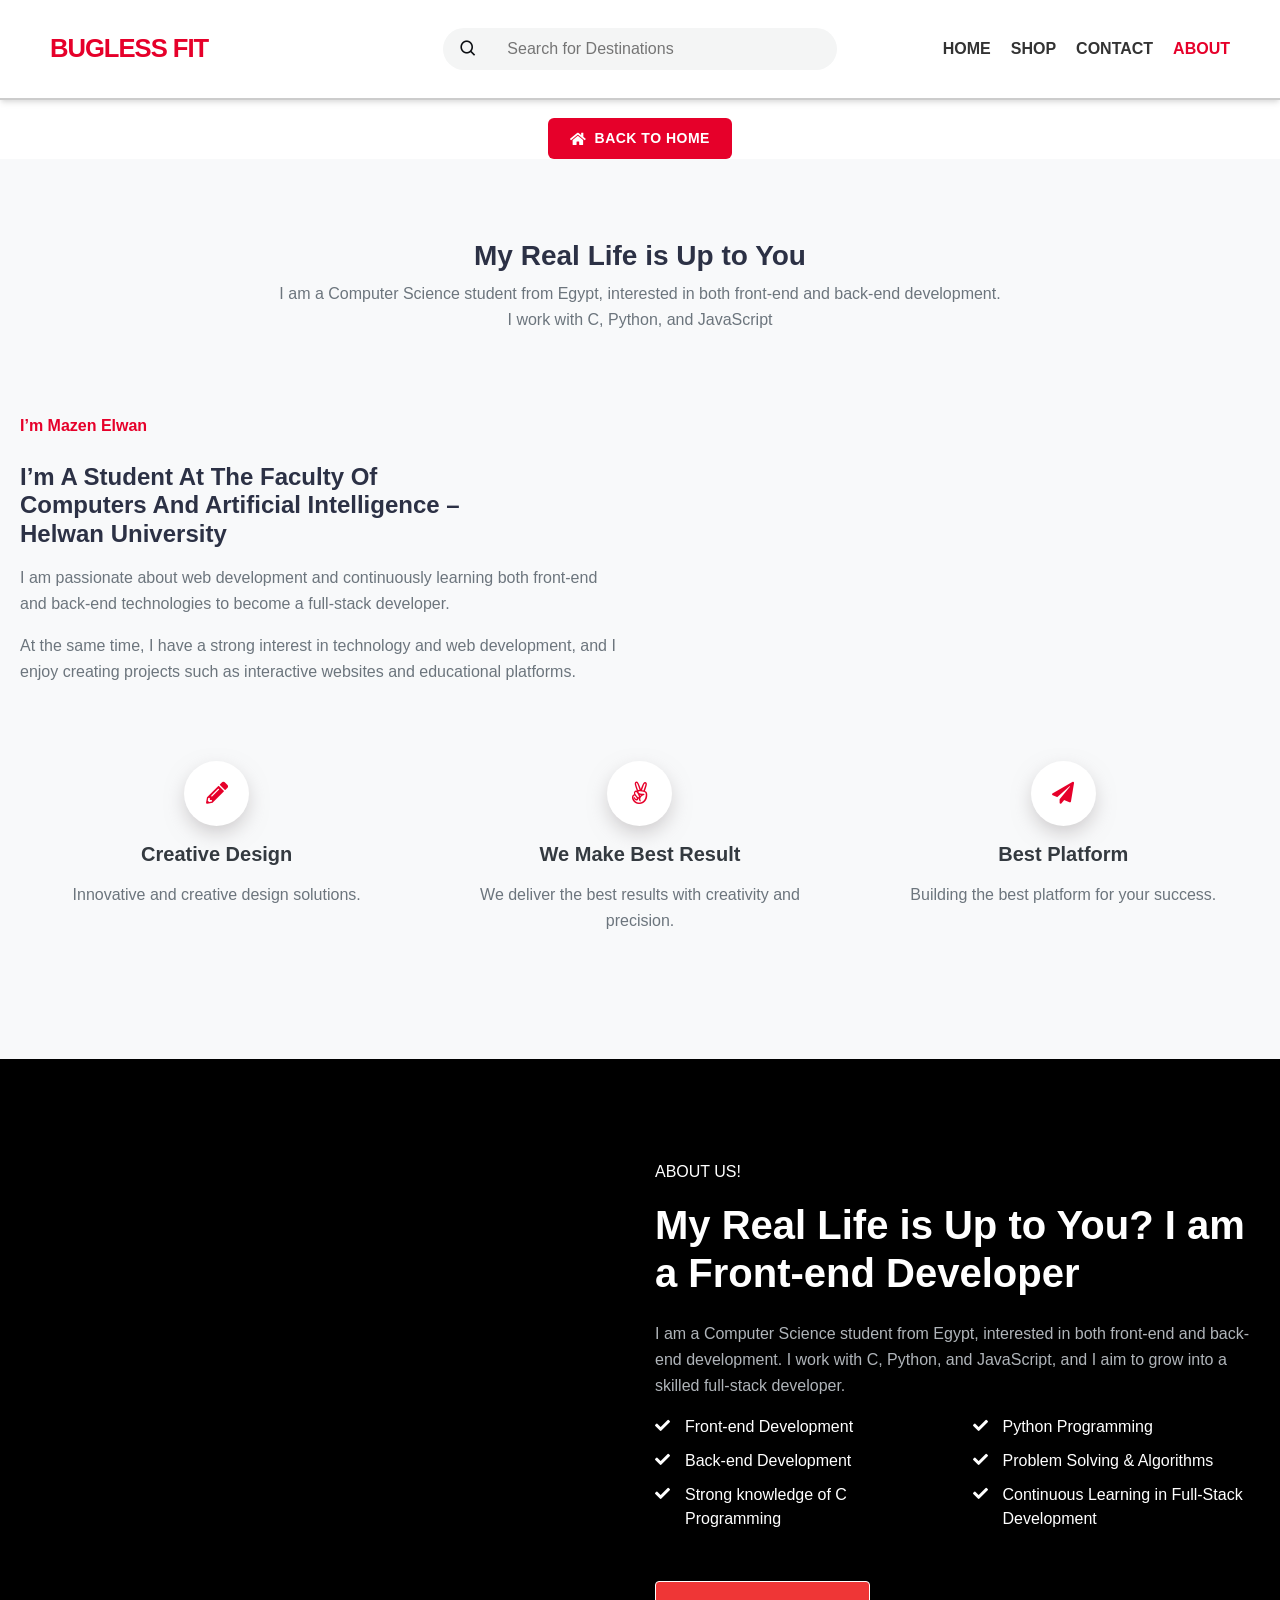
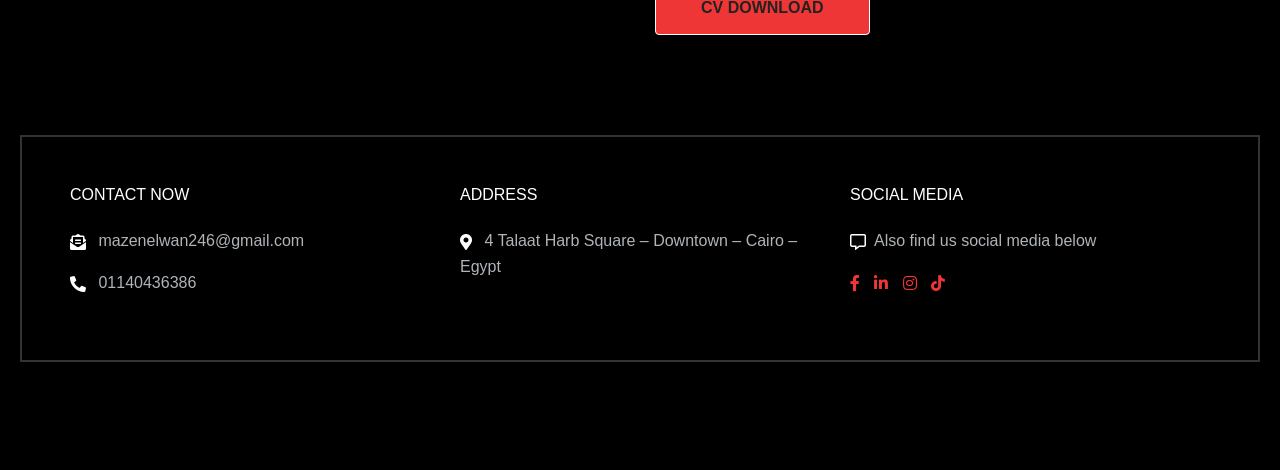
==== about.html @ cf5efed4 "Add files via upload" ====
<!DOCTYPE html>
<html lang="en">
<head>
  <meta charset="utf-8">
  <meta name="viewport" content="width=device-width, initial-scale=1">
  <link rel="stylesheet" href="https://cdn.jsdelivr.net/npm/bootstrap@4.6.2/dist/css/bootstrap.min.css">
  <script src="https://cdn.jsdelivr.net/npm/jquery@3.7.1/dist/jquery.slim.min.js"></script>
  <script src="https://cdn.jsdelivr.net/npm/popper.js@1.16.1/dist/umd/popper.min.js"></script>
  <script src="https://cdn.jsdelivr.net/npm/bootstrap@4.6.2/dist/js/bootstrap.bundle.min.js"></script>
<link href='https://unpkg.com/boxicons@2.1.4/css/boxicons.min.css' rel='stylesheet'>
   <link href="https://fonts.googleapis.com/css2?family=Lato&display=swap" rel="stylesheet">
<link href="https://use.fontawesome.com/releases/v5.6.1/css/all.css" rel="stylesheet">
 <link rel="stylesheet" href="https://cdnjs.cloudflare.com/ajax/libs/font-awesome/5.15.4/css/all.min.css" integrity="sha512-...xxxx..." crossorigin="anonymous" />
  <title>final project iti</title>

  <link rel="stylesheet" href="about.css">
</head>
<body>






<header class="header" id="header">
<nav class="navbar container">
<a href="#" class="brand">Bugless Fit</a>
<div class="search">
<form class="search-form">
<i class="bx bx-search search-icon"></i>
 <input type="text" name="search" class="search-input" placeholder="Search for Destinations" autofocus>
</form>
</div>

<div class="menu" id="menu">
<ul class="menu-inner">
<li class="menu-item"><a href="home.html" class="menu-link">HOME</a></li>
<li class="menu-item"><a href="shop2.html" class="menu-link">SHOP</a></li>
<li class="menu-item"><a href="contact.html" class="menu-link">CONTACT</a></li>
<li class="menu-item"><a href="about.html" class="menu-link active">ABOUT</a></li>

         </ul>
      </div>

      <div class="burger" id="burger">
         <span class="burger-line"></span>
         <span class="burger-line"></span>
         <span class="burger-line"></span>
      </div>
   </nav>
</header>

<div class="home-btn-wrap">
   <a href="home.html" class="home-btn"><i class="fas fa-home"></i> Back to Home</a>
</div>




</body>










<section class="section_all bg-light" id="about">
            <div class="container">
                <div class="row">
                    <div class="col-lg-12">
                        <div class="section_title_all text-center">
                            <h3 class="font-weight-bold">My Real Life <span class="text-custom">is Up to You</span></h3>
                            <p class="section_subtitle mx-auto text-muted">I am a Computer Science student from Egypt, interested in both front-end and back-end development.<br/> I work with C, Python, and JavaScript </p>
                            <div class="">
                                <i class=""></i>
                            </div>
                        </div>
                    </div>
                </div>

                <div class="row vertical_content_manage mt-5">
                    <div class="col-lg-6">
                        <div class="about_header_main mt-3">
                            <div class="about_icon_box">
                                <p class="text_custom font-weight-bold">I’m Mazen Elwan</p>
                            </div>
                            <h4 class="about_heading text-capitalize font-weight-bold mt-4">I’m a student at the Faculty of Computers and Artificial Intelligence – Helwan University</h4>
                            <p class="text-muted mt-3">I am passionate about web development and continuously learning both front-end and back-end technologies to become a full-stack developer.

                            <p class="text-muted mt-3">At the same time, I have a strong interest in technology and web development, and I enjoy creating projects such as interactive websites and educational platforms.</p>
                        </div>
                    </div>
                    <div class="col-lg-6">
                        <div class="img_about mt-3">
                            <img src="images/WhatsApp Image 2025-09-28 at 07.29.37_52263063.jpg" alt="" class="img-fluid mx-auto d-block">
                        </div>
                    </div>
                </div>

                <div class="row mt-3">
                    <div class="col-lg-4">
                        <div class="about_content_box_all mt-3">
                            <div class="about_detail text-center">
                                <div class="about_icon">
                                    <i class="fas fa-pencil-alt"></i>
                                </div>
                                <h5 class="text-dark text-capitalize mt-3 font-weight-bold">Creative Design</h5>
                                <p class="edu_desc mt-3 mb-0 text-muted">Innovative and creative design solutions. </p>
                            </div>
                        </div>
                    </div>

                    <div class="col-lg-4">
                        <div class="about_content_box_all mt-3">
                            <div class="about_detail text-center">
                                <div class="about_icon">
                                    <i class="fab fa-angellist"></i>
                                </div>
                                <h5 class="text-dark text-capitalize mt-3 font-weight-bold">We make Best Result</h5>
                                <p class="edu_desc mb-0 mt-3 text-muted">We deliver the best results with creativity and precision. </p>
                            </div>
                        </div>
                    </div>

                    <div class="col-lg-4">
                        <div class="about_content_box_all mt-3">
                            <div class="about_detail text-center">
                                <div class="about_icon">
                                    <i class="fas fa-paper-plane"></i>
                                </div>
                                <h5 class="text-dark text-capitalize mt-3 font-weight-bold">best platform </h5>
                                <p class="edu_desc mb-0 mt-3 text-muted">Building the best platform for your success. </p>
                            </div>
                        </div>
                    </div>
                </div>
            </div>
        </section>











 <section id="about-section" class="p-100 pb-2 bg-one-dark">
    <div class="container">
      <div class="row d-flex align-items-end">
        <div class="col-md-6 text-center">
       
        </div>
        <div class="col-md-6">
          <p class="color-base">ABOUT US!</p>
          <h2 class="text-white mb-4">My Real Life is Up to You? I am a <span class="color-base">Front-end Developer</span>
          </h2>
          <p>I am a Computer Science student from Egypt, interested in both front-end and back-end development. I work with C, Python, and JavaScript, and I aim to grow into a skilled full-stack developer.
          </p>
          <div class="row">
            <div class="col-md-6 about-bullet">
              <ul class="bullet-check">
                <li>Front-end Development</li>
                <li>Back-end Development</li>
                <li>Strong knowledge of C Programming</li>
              </ul>
            </div>
            <div class="col-md-6 about-bullet">
              <ul class="bullet-check">
                <li>Python Programming</li>
                <li>Problem Solving & Algorithms</li>
                <li>Continuous Learning in Full-Stack Development</li>
              </ul>
            </div>
          </div>


          <div class="wrap-button mt-50">
        <a href="https://drive.google.com/file/d/1iimulldfe2w5Utqos4gdT5h1-ybzE8fO/view?usp=drive_link" target="_blank" 
           class="btn btn-medium btn-inline btn-fill mr-4">Cv Download</a>

          </div>
        </div>
      </div>


      <div class="about-info-wrap p-100">
        <div class="about-info p-5">
          <div class="row">
            <div class="col-md-4">
              <h6 class="text-white text-uppercase mb-4">Contact Now</h6>
              <p>
  <i class="fas fa-envelope-open-text mr-2 color-base"></i>
  <a href="mailto:mazenelwan246@gmail.com" 
     style="color: inherit; text-decoration: none;">
     mazenelwan246@gmail.com
  </a>
</p>

              <p>
  <i class="fas fa-phone-alt mr-2 color-base"></i>
  <a href="tel:+201140436386" style="color: inherit; text-decoration: none;">
    01140436386
  </a>
</p>

            </div>
            <div class="col-md-4">
              <h6 class="text-white text-uppercase mb-4">Address</h6>

           <p>
  <i class="fas fa-map-marker-alt mr-2 color-base"></i>
  <a href="https://www.google.com/maps/place/4+Talaat+Harb+Square,+Cairo" 
     target="_blank" 
     style="color: inherit; text-decoration: none;">
     4 Talaat Harb Square – Downtown – Cairo – Egypt
  </a>
</p>
            </div>
            <div class="col-md-4">
              <h6 class="text-white text-uppercase mb-4">Social Media</h6>
              <p><i class="far fa-comment-alt mr-2 color-base"></i>Also find us social media below</p>


<div class="inline-social">
  <ul>
    <li><a href="https://www.facebook.com/share/16zsXM9CkC/?mibextid=wwXIfr" target="_blank"><i class="fab fa-facebook-f"></i></a></li>
    <li><a href="https://www.linkedin.com/in/mazen-elwan-67719b358" target="_blank"><i class="fab fa-linkedin-in"></i></a></li>
    <li><a href="https://www.instagram.com/mazenelwan_official?igsh=MWowaDhsazdrZHgxdw%3D%3D&utm_source=qr" target="_blank"><i class="fab fa-instagram"></i></a></li>
    <li><a href="https://www.tiktok.com/@mazen_elwan_official?_t=ZS-905JLe3GUPI&_r=1" target="_blank"><i class="fab fa-tiktok"></i></a></li>
  </ul>
</div>


              </div>
            </div>
          </div>
        </div>
      </div>
    </div>
  </section>


  <!-- Optional JavaScript -->
  <!-- jQuery first, then Popper.js, then Bootstrap JS -->
  <script src="https://code.jquery.com/jquery-3.3.1.slim.min.js" integrity="sha384-q8i/X+965DzO0rT7abK41JStQIAqVgRVzpbzo5smXKp4YfRvH+8abtTE1Pi6jizo" crossorigin="anonymous"></script>
  <script src="https://cdnjs.cloudflare.com/ajax/libs/popper.js/1.14.7/umd/popper.min.js" integrity="sha384-UO2eT0CpHqdSJQ6hJty5KVphtPhzWj9WO1clHTMGa3JDZwrnQq4sF86dIHNDz0W1" crossorigin="anonymous"></script>
  <script src="https://stackpath.bootstrapcdn.com/bootstrap/4.3.1/js/bootstrap.min.js" integrity="sha384-JjSmVgyd0p3pXB1rRibZUAYoIIy6OrQ6VrjIEaFf/nJGzIxFDsf4x0xIM+B07jRM" crossorigin="anonymous"></script>











<script src="home.js" defer></script>

</body>
</html>
---- about.css ----
/* Reset & base */
* {
  margin: 0;
  padding: 0;
  box-sizing: border-box;
}

body {
  font-family: 'Georgia', serif;
  line-height: 1.6;
  background: #f9f6f1;
  color: #333;
}


:root {
   --color-white-100: hsl(206, 5%, 100%);
   --color-white-200: hsl(206, 5%, 96%);
   --color-white-300: hsl(206, 5%, 80%);
   --color-white-400: hsl(206, 5%, 65%);
   --color-white-500: hsl(206, 5%, 50%);
   --color-black-100: hsl(213, 20%, 9%);
   --color-black-200: hsl(213, 23%, 8%);
   --color-black-300: hsl(214, 21%, 6%);
   --color-black-400: hsl(210, 21%, 6%);
   --color-black-500: hsl(216, 22%, 4%);
   --color-red-100: hsl(349, 100%, 90%);
   --color-red-200: hsl(349, 100%, 80%);
   --color-red-300: hsl(349, 100%, 70%);
   --color-red-400: hsl(349, 100%, 60%);
   --color-red-500: hsl(349, 100%, 45%);
   --shadow-small: 0 1px 3px 0 rgba(0, 0, 0, 0.1),
      0 1px 2px 0 rgba(0, 0, 0, 0.06);
   --shadow-medium: 0 4px 6px -1px rgba(0, 0, 0, 0.1),
      0 2px 4px -1px rgba(0, 0, 0, 0.06);
   --shadow-large: 0 10px 15px -3px rgba(0, 0, 0, 0.1),
      0 4px 6px -2px rgba(0, 0, 0, 0.05);
}

*,
*::before,
*::after {
   padding: 0;
   margin: 0;
   box-sizing: border-box;
   list-style: none;
   list-style-type: none;
   text-decoration: none;
   -webkit-font-smoothing: antialiased;
   -moz-osx-font-smoothing: grayscale;
   text-rendering: optimizeLegibility;
}


  #lg-bag{
    display: none
  }


html {
   font-size: 100%;
   box-sizing: inherit;
   scroll-behavior: smooth;
   height: -webkit-fill-available;
}

body {
   font-family: "Segoe UI", Tahoma, Geneva, Verdana, sans-serif;
   font-size: 1rem;
   font-weight: 400;
   line-height: 1.5;
   color: var(--color-black-500);
   background-color: var(--color-white-100);
}

main {
   overflow: hidden;
}


a,
button {
   cursor: pointer;
   user-select: none;
   border: none;
   outline: none;
   background: none;
   box-shadow: none;
}

img,
video {
   display: block;
   max-width: 100%;
   height: auto;
   object-fit: cover;
}

.section {
   margin: 0 auto;
   padding: 5rem 0 2rem;
}

.container {
   max-width: 80rem;
   height: auto;
   margin: 0 auto;
   padding: 0 1.25rem;
}

.centered {
   text-align: center;
   vertical-align: middle;
   margin-bottom: 1rem;
}

.btn {
   display: inline-block;
   font-family: inherit;
   font-size: 1rem;
   font-weight: 500;
   line-height: 1.5;
   text-align: center;
   vertical-align: middle;
   white-space: nowrap;
   user-select: none;
   outline: none;
   border: none;
   border-radius: 0.25rem;
   text-transform: unset;
   transition: all 0.3s ease-in-out;
}

.btn-darken {
   padding: 0.75rem 2rem;
   color: var(--color-white-100);
   background-color: var(--color-black-200);
   box-shadow: var(--shadow-medium);
}

.btn-neutral {
   padding: 0.75rem 2rem;
   color: var(--color-black-500);
   background-color: var(--color-white-100);
   box-shadow: var(--shadow-medium);
}

.header {
   position: fixed;
   top: 0;
   left: 0;
   z-index: 100;
   width: 100%;
   height: auto;
   margin: 0 auto;
   background: var(--color-white-100);
   box-shadow: var(--shadow-medium);
}

.navbar {
   display: grid;
   grid-template-columns: repeat(2, minmax(0, 1fr));
   align-items: center;
   align-content: center;
   height: auto;
   padding-top: 0.5rem;
}

@media only screen and (min-width: 62rem) {
   .navbar {
      grid-template-columns: repeat(3, minmax(0, 1fr));
      width: 100%;
      height: 4.25rem;
      padding-top: 0;
      margin: 0 auto;
   }
}

.brand {
   justify-self: start;
   font-family: inherit;
   font-size: 1.6rem;
   font-weight: 700;
   line-height: 1.25;
   letter-spacing: -1px;
   text-transform: uppercase;
   color: var(--color-red-500);
}

.search {
   grid-column: span 2;
   order: 3;
   width: 100%;
   height: auto;
   margin: 0 auto;
   padding-block: 1rem;
}

.search-form {
   display: flex;
   align-items: center;
   justify-content: space-between;
   max-width: 100%;
   width: 100%;
   height: auto;
   padding-inline: 1.5rem;
   border-radius: 3rem;
   background: var(--color-white-200);
}

.search-input {
   display: block;
   font-family: inherit;
   font-size: 1rem;
   font-weight: normal;
   line-height: inherit;
   width: 100%;
   height: 100%;
   padding-block: 0.75rem;
   border: none;
   outline: none;
   color: var(--color-black-500);
   background: transparent;
}

.search-submit {
   display: block;
   font-size: 1.25rem;
   line-height: 1.5;
   margin-top: 0.25rem;
   color: var(--color-white-500);
   background: transparent;
}

@media only screen and (min-width: 62rem) {
   .search {
      justify-self: center;
      grid-column: initial;
      order: initial;
      width: 100%;
      height: auto;
   }
   .search-form {
      max-width: 30rem;
   }
}

.menu {
   position: fixed;
   top: -100%;
   left: 0;
   width: 100%;
   height: auto;
   overflow: hidden;
   padding-block: 3rem 2rem;
   background: var(--color-white-100);
   box-shadow: var(--shadow-medium);
   transition: all 0.45s ease-in-out;
}



.menu-link.active {
  color: var(--color-red-500);
  font-weight: 600;
}



.menu.is-active {
   top: 0;
   width: 100%;
   height: inherit;
}

.menu-inner {
   display: flex;
   flex-direction: column;
   align-items: center;
   justify-content: center;
   row-gap: 1.25rem;
}

.menu-link {
   font-family: inherit;
   font-size: 1rem;
   font-weight: 500;
   line-height: inherit;
   text-transform: uppercase;
   color: var(--color-black-500);
   transition: all 0.35s ease-in-out;
}

.menu-link:hover {
   outline: none;
   color: var(--color-red-400);
}

@media only screen and (min-width: 36rem) {
   .menu {
      position: relative;
      justify-self: end;
      top: 0;
      left: inherit;
      width: auto;
      height: auto;
      padding-block: 0;
      background: none;
      box-shadow: none;
      transition: none;
   }
   .menu-inner {
      display: flex;
      flex-direction: row;
      column-gap: 1.25rem;
      margin: 0 auto;
   }
   .menu-link {
      text-transform: capitalize;
   }
}

.burger {
   position: relative;
   justify-self: end;
   cursor: pointer;
   user-select: none;
   z-index: 10;
   width: 1.6rem;
   height: 1.15rem;
   border: none;
   outline: none;
   background: none;
   visibility: visible;
   transform: rotate(0deg);
   transition: 0.35s ease;
}

@media only screen and (min-width: 36rem) {
   .burger {
      display: none;
      visibility: hidden;
   }
}

.burger-line {
   position: absolute;
   display: block;
   right: 0;
   width: 100%;
   height: 2.1px;
   border: none;
   outline: none;
   opacity: 1;
   border-radius: 1rem;
   transform: rotate(0deg);
   background-color: var(--color-black-100);
   transition: 0.25s ease-in-out;
}

.burger-line:nth-child(1) {
   top: 0px;
}

.burger-line:nth-child(2) {
   top: 0.5rem;
   width: 70%;
}

.burger-line:nth-child(3) {
   top: 1rem;
}

.burger.is-active .burger-line:nth-child(1) {
   top: 0.5rem;
   transform: rotate(135deg);
}

.burger.is-active .burger-line:nth-child(2) {
   opacity: 0;
   visibility: hidden;
}

.burger.is-active .burger-line:nth-child(3) {
   top: 0.5rem;
   transform: rotate(-135deg);
}

.search-form {
   position: relative;
}

.search-icon {
   position: absolute;
   left: 1rem;
   font-size: 1.2rem;
   color: var(--color-black-400);
   pointer-events: none; /* عشان الضغط ميأثرش */
}

.search-input {
   padding-left: 2.5rem; /* مسافة عشان الأيقونة */
}









/* Footer */
.col_white_amrc { color: #fff; }
footer {
  width: 100%;
  background-color: #263238;
  min-height: 250px;
  padding: 10px 0 25px 0;
}
.pt2 { padding-top: 40px; margin-bottom: 20px; }
footer p {
  font-size: 13px;
  color: #ccc;
  margin-bottom: 8px;
}
.mb10 { padding-bottom: 15px; }
.footer_ul_amrc {
  margin: 0;
  list-style-type: none;
  font-size: 14px;
  padding: 0 0 10px 0;
}
.footer_ul_amrc li { padding: 0 0 5px 0; }
.footer_ul_amrc li a { color: #ccc; }
.footer_ul_amrc li a:hover { color: #fff; text-decoration: none; }
.fleft { float: left; }
.padding-right { padding-right: 10px; }

.footer_ul2_amrc { margin: 0; list-style-type: none; padding: 0; }
.footer_ul2_amrc li p { display: table; }
.footer_ul2_amrc li a:hover { text-decoration: none; }
.footer_ul2_amrc li i { margin-top: 5px; }

.bottom_border { border-bottom: 1px solid #323f45; padding-bottom: 20px; }
.foote_bottom_ul_amrc {
  list-style-type: none;
  padding: 0;
  display: table;
  margin: 10px auto;
}
.foote_bottom_ul_amrc li { display: inline; }
.foote_bottom_ul_amrc li a { color: #999; margin: 0 12px; }

.social_footer_ul {
  display: table;
  margin: 15px auto 0;
  list-style-type: none;
}
.social_footer_ul li {
  padding-left: 20px;
  padding-top: 10px;
  float: left;
}
.social_footer_ul li a {
  color: #ccc;
  border: 1px solid #ccc;
  padding: 8px;
  border-radius: 50%;
}
.social_footer_ul li i {
  width: 20px;
  height: 20px;
  text-align: center;
}





#banner{
  display: flex;
  flex-direction: column;
  justify-content: center;
  align-items: center;
  text-align: center;
  background-image: url(https://i.postimg.cc/SsC7D5WD/b2.jpg);
  width: 100%;
  height: 40vh;
  background-position: center;
  background-size: cover;
  
}
#banner h4{
  color: #000000;
  font-size: 16px;
}

#banner h2{
  color: #000000;
  font-size: 30px;
  padding: 10px 0;
}

#banner h2 span{
  color: #ef3636;
  
}

button.normal{
  color: #000;
  padding: 15px 30px;
  font-weight: 400;
  font-size: 14px;
  border-radius: 4px;
  background-color: #fff;
  border: none;
  outline: none;
  transition: 0.2s;
  cursor: pointer
    
}

#banner button:hover{
  background-color: #ef3636;
  color: #fff;
}







#sm-banner .banner-box{
  display: flex;
  flex-direction: column;
  justify-content: center;
  align-items: flex-start;
  text-align: center;
  background-image: url(https://i.postimg.cc/vZ6YLxDG/b17.jpg);
  min-width: 580px;
  height: 40vh;
  background-position: center;
  background-size: cover;
  padding: 30px
  
}

#sm-banner .banner-box2{
  background-image: url(https://i.postimg.cc/gJ7FHxHv/b10.jpg)

}

#sm-banner{
  display: flex;
  justify-content: space-between;
  flex-wrap: wrap;
  margin: 40px;
}

#sm-banner h4{
  color: #fff;
  font-size: 20px;
  font-weight: 300;
  margin: 0px;
}

#sm-banner h2{
  color: #fff;
  font-size: 32px;
  font-weight: 800;
  margin: 0px;
}

#sm-banner span{
  color: #0e0e0e;
  font-size: 16px;
  font-weight: 500;
  padding-bottom: 16px;
  margin: 0px;
}

button.white{
  color: #000;
  padding: 15px 30px;
  font-weight: 400;
  font-size: 14px;
  border-radius: 4px;
  background-color: transparent;
  border: 1px solid #fff;
  outline: none;
  transition: 0.2s;
  cursor: pointer
  
}

#sm-banner .banner-box:hover button{
  background-color: #ef3636;
  color: #fff;
  border: 1px solid #ef3636;
  margin: 40px;
    
}








/* Articles */
.articles {
  padding: 50px 30px;
}

.articles h2 {
  font-size: 2rem;
  margin-bottom: 30px;
  text-align: center;
}

.article-list {
  display: flex;
  flex-direction: column;
  gap: 25px;
}

.article-list article {
  display: flex;
  gap: 20px;
  background: #fff;
  border-radius: 8px;
  overflow: hidden;
  border: 1px solid #ccc;
}

.article-list article img {
  width: 200px;
  height: 150px;
  object-fit: cover;
}

.article-list article div {
  padding: 15px;
}



body {
  font-family: "Rubik", sans-serif;
  color: #ffffff;
  line-height: 1.5;
}
h2 {
  font-size: 40px;
  font-weight: 700;
}
h6 {
  font-size: 16px;
}
p {
  font-size: 16px;
  line-height: 26px;
  color: #afb4b9;
  font-weight: normal;
}
a {
  color: #ef3636;
  -webkit-transition: all 0.3s;
  transition: all 0.3s;
}
a:hover,
a:focus,
a:visited {
  text-decoration: none;
  outline: none;
  outline-offset: 0;
}
a:hover {
  color: #ef3636;
}
i {
  vertical-align: middle;
}
ul {
  padding: 0 !important;
}
li {
  list-style: none;
}
.color-base {
  color: #ffffff;
}
.bg-one-dark {
  background: #000 !important;
}
.p-100 {
  padding-top: 100px;
  padding-bottom: 100px;
}
.mt-50 {
  margin-top: 50px;
}
.btn {
  text-transform: uppercase;
}
.btn:focus {
  box-shadow: none;
}
.btn:hover {
  color: #fff;
}
.btn-medium {
  font-family: "Rubik", sans-serif;
  background: transparent;
  color: #ebebeb;
  font-weight: 600;
  font-size: 16px;
  padding: 14px 45px;
  border-radius: 4px;
  border: 1px solid #fdfdfd;
  -webkit-transition: all 0.3s ease-in-out;
  transition: all 0.3s ease-in-out;
}
.btn-medium:hover {
  background: #f8f8f8;
  color: #222;
  -webkit-box-shadow: 0 20px 35px rgba(0, 0, 0, 0.1);
  box-shadow: 0 20px 35px rgba(0, 0, 0, 0.1);
  transform: translateY(-3px);
  -ms-transform: translateY(-3px);
  -webkit-transform: translateY(-3px);
}
.btn-fill {
  background: #ef3636 !important;
  color: #222 !important;
}
.btn-fill:hover {
  background: #fdfdfd;
  border-color: #ffffff;
}
.about-info {
  border: 2px solid rgba(255, 255, 255, 0.2);
}
#about-section img {
  position: relative;
  z-index: 1;
}
.inline-social ul li {
  display: inline-block;
  margin-right: 10px;
}
.bullet-check li {
  position: relative;
  padding-left: 30px;
  padding-bottom: 10px;
  color: #fff;
}
.bullet-check li:last-child {
  padding-bottom: 0;
}
.bullet-check li:before {
  position: absolute;
  content: "\f00c";
  font-family: "Font Awesome 5 Free";
  font-weight: 900;
  font-size: 15px;
  left: 0;
}


/*! responsive */
@media (max-width: 480px) {
  .about-info-wrap {
    padding: 10px !important;
    margin-top: 30px;
  }
  .about-info {
    padding: 30px !important;
  }
}
@media (max-width: 767px) {
  h2 {
    font-size: 32px;
  }
  .wrap-button img {
    margin-top: 20px;
  }
  .about-info-wrap {
    padding: 10px !important;
    margin-top: 30px;
  }
  .about-info {
    padding: 30px !important;
  }
}
@media (min-width: 768px) and (max-width: 991px) {
  h2 {
    font-size: 30px;
  }
  .wrap-button img {
    margin-top: 20px;
  }
  .about-bullet {
    max-width: 100%;
    flex: 100%;
  }
  .about-info-wrap {
    padding: 10px !important;
    margin-top: 30px;
  }
  .about-info {
    padding: 30px !important;
  }
}
@media (min-width: 992px) and (max-width: 1199px) {
  .about-bullet {
    max-width: 100%;
    flex: 100%;
  }
}






h1, h2, h3, h4, h5, h6 {
    color: #2c3145;
}
a, a:hover, a:focus, a:active {
    text-decoration: none;
    outline: none;
}
ul {
    margin: 0;
    padding: 0;
    list-style: none;
}

.section_all {
    position: relative;
    padding-top: 80px;
    padding-bottom: 80px;
    min-height: 100vh;
}
.section-title {
    font-weight: 700;
    text-transform: capitalize;
    letter-spacing: 1px;
}

.section-subtitle {
    letter-spacing: 0.4px;
    line-height: 28px;
    max-width: 550px;
}

.section-title-border {
    background-color: #000;
    height: 1 3px;
    width: 44px;
}

.section-title-border-white {
    background-color: #fff;
    height: 2px;
    width: 100px;
}
.text_custom {
    color: hsl(349, 100%, 45%);
}

.about_icon i {
    font-size: 22px;
    height: 65px;
    width: 65px;
    line-height: 65px;
    display: inline-block;
    background: #fff;
    border-radius: 35px;
    color: hsl(349, 100%, 45%);
    box-shadow: 0 8px 20px -2px rgba(158, 152, 153, 0.5);
}

.about_header_main .about_heading {
    max-width: 450px;
    font-size: 24px;
}

.about_icon span {
    position: relative;
    top: -10px;
}

.about_content_box_all {
    padding: 28px;
}

/* Header */
.header {
  background: #fff;
  padding: 15px 30px;
  display: flex;
  justify-content: space-between;
  align-items: center;
  border-bottom: 2px solid #ccc;
  position: sticky;
  top: 0;
  z-index: 10;
}




.logo {
  font-family: 'Times New Roman', serif;
  font-size: 2rem;
  font-weight: bold;
  color: #000;
}

.header nav ul {
  list-style: none;
  display: flex;
  gap: 20px;
}

.header nav ul li a {
  text-decoration: none;
  color: #333;
  font-weight: 600;
  transition: color 0.3s;
}

.header nav ul li a:hover {
  color: #ff4b2b;
}


.img_about img {
  max-width: 70%;   /* صغرت لـ 70% من مساحة العمود */
  height: auto;     /* علشان تفضل محافظة على الأبعاد */
  border-radius: 10px; /* اختيارى - يدي شكل ناعم */
}




/* ============================================
   MOBILE / TABLET RESPONSIVE FIXES (appended)
   Only adjustments for smaller screens.
   Desktop layout above is untouched.
   ============================================ */

/* Prevent any accidental horizontal scrollbar on small screens */
html, body {
  max-width: 100%;
  overflow-x: hidden;
}

@media (max-width: 575px) {
  .header {
    padding: 12px 15px;
  }
  .container {
    padding: 0 1rem;
  }
}

@media (max-width: 430px) {
  .header {
    padding: 10px 12px;
  }
}

/* Grid/flex children default to min-width:auto (their content's intrinsic
   size), which can fight the minmax(0, 1fr) track on .navbar and force
   overflow at very narrow widths. Neutralize that explicitly. */
.brand,
.search {
  min-width: 0;
}
.search-input {
  min-width: 0;
}

@media (max-width: 430px) {
  /* Let the brand shrink fluidly instead of wrapping to two lines
     on the smallest phones (320-375px). */
  .brand {
    font-size: clamp(1.1rem, 5.5vw, 1.6rem);
  }
}

/* ============================================
   HOME BUTTON (About page)
   New small utility button, styled consistently
   with the site's existing red accent color used
   throughout (e.g. the shop "Add to cart" pills).
   ============================================ */
.home-btn-wrap {
  text-align: center;
  padding: 18px 1.25rem 0;
  background: var(--color-white-100);
}
.home-btn {
  display: inline-flex;
  align-items: center;
  gap: 8px;
  padding: 10px 22px;
  background: hsl(349, 100%, 45%);
  color: #fff;
  font-size: 14px;
  font-weight: 600;
  text-transform: uppercase;
  letter-spacing: 0.5px;
  border-radius: 6px;
  text-decoration: none;
  transition: 0.3s;
}
.home-btn:hover {
  background: #333;
  color: #fff;
  text-decoration: none;
}

/* ============================================
   MOBILE CARD LAYOUT: "2 up, 1 underneath"
   Applies to the two 3-card rows on this page
   (kept as normal Bootstrap columns on desktop).
   ============================================ */
@media (max-width: 991px) {
  /* Creative Design / Best Result / Best Platform row */
  #about .row.mt-3 {
    display: grid;
    grid-template-columns: repeat(2, 1fr);
    gap: 20px;
  }
  #about .row.mt-3 > [class*="col-"] {
    width: 100%;
    max-width: 100%;
  }
  #about .row.mt-3 > [class*="col-"]:nth-child(3) {
    grid-column: 1 / -1;
  }
}

@media (max-width: 767px) {
  /* Contact Now / Address / Social Media row */
  .about-info-wrap .row {
    display: grid;
    grid-template-columns: repeat(2, 1fr);
    gap: 20px;
  }
  .about-info-wrap .row > [class*="col-"] {
    width: 100%;
    max-width: 100%;
  }
  .about-info-wrap .row > [class*="col-"]:nth-child(3) {
    grid-column: 1 / -1;
  }
}

@media (max-width: 360px) {
  /* At the very smallest phones, keep the 2-up layout but tighten
     the gap and font sizes slightly so email/address text has
     room to wrap without feeling cramped. Layout itself is unchanged. */
  #about .row.mt-3,
  .about-info-wrap .row {
    gap: 12px;
  }
  .about-info-wrap .row p,
  .about-info-wrap .row a {
    font-size: 14px;
  }
}
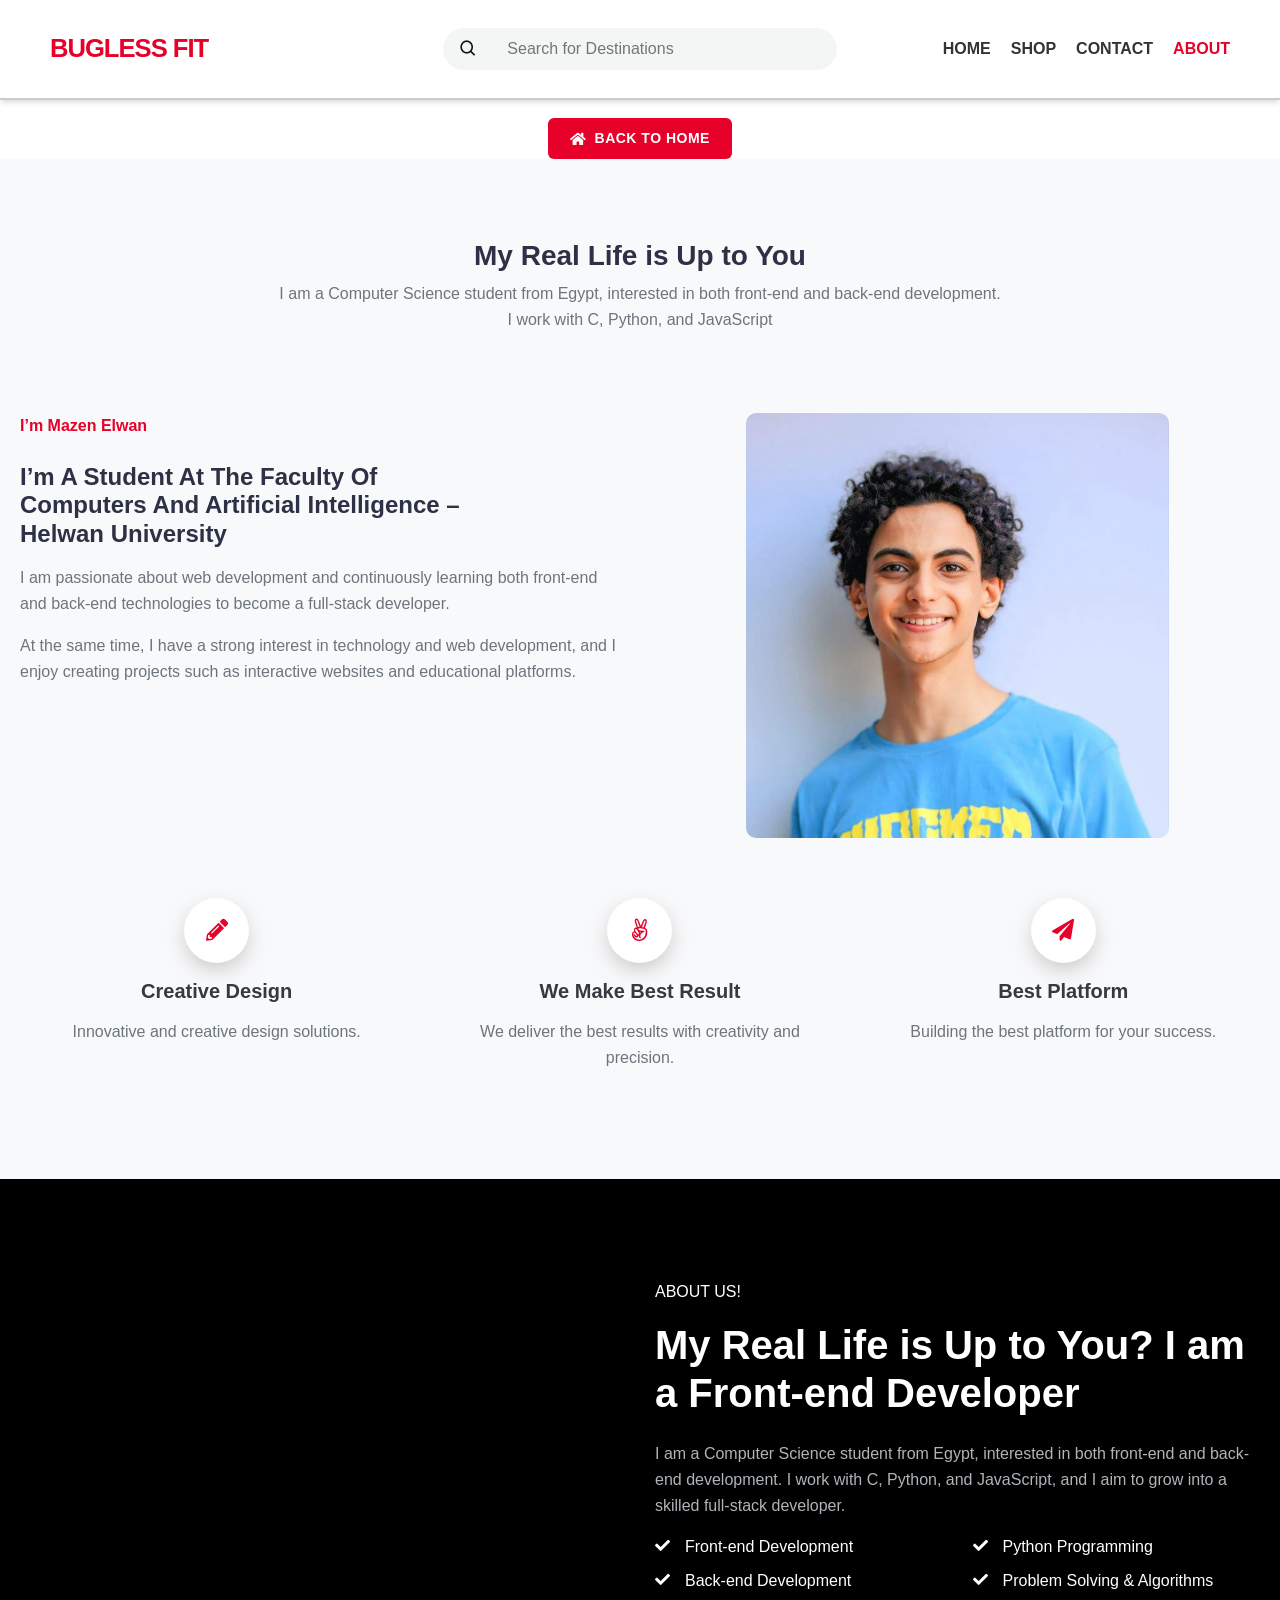
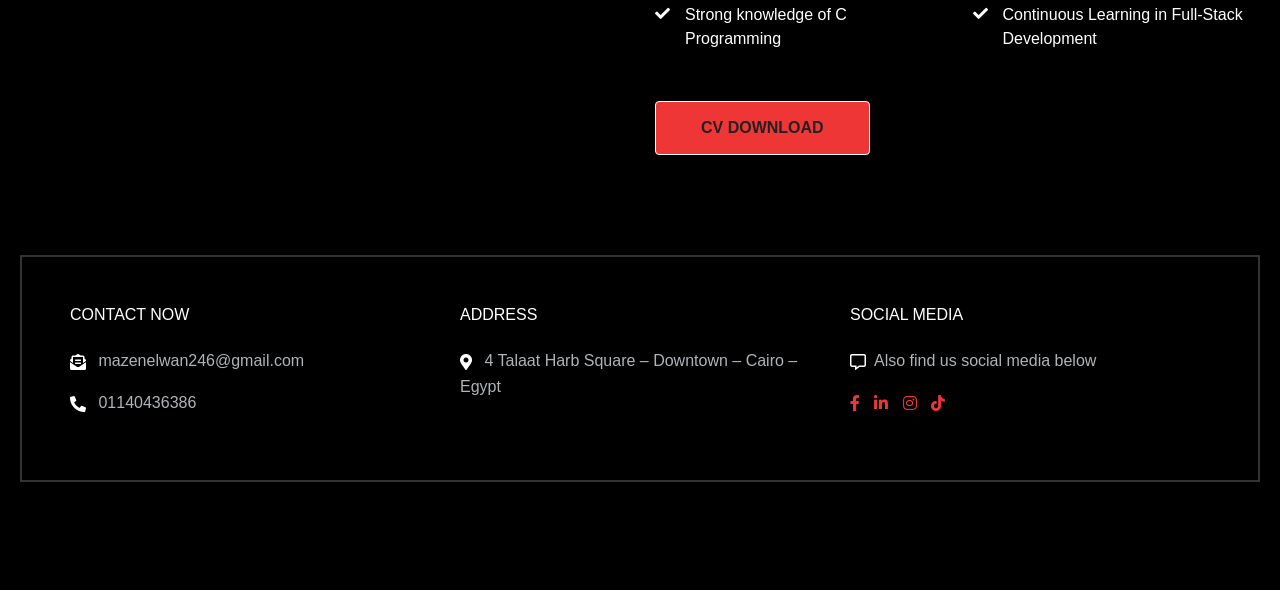
==== commit 4d727247: "Update about.html" ====
--- a/about.html
+++ b/about.html
@@ -51,7 +51,7 @@
 </header>
 
 <div class="home-btn-wrap">
-   <a href="home.html" class="home-btn"><i class="fas fa-home"></i> Back to Home</a>
+   <a href="index.html" class="home-btn"><i class="fas fa-home"></i> Back to Home</a>
 </div>
 
 
@@ -96,7 +96,7 @@
                     </div>
                     <div class="col-lg-6">
                         <div class="img_about mt-3">
-                            <img src="images/WhatsApp Image 2025-09-28 at 07.29.37_52263063.jpg" alt="" class="img-fluid mx-auto d-block">
+                            <img src="WhatsApp Image 2025-09-28 at 07.29.37_52263063.jpg" alt="" class="img-fluid mx-auto d-block">
                         </div>
                     </div>
                 </div>
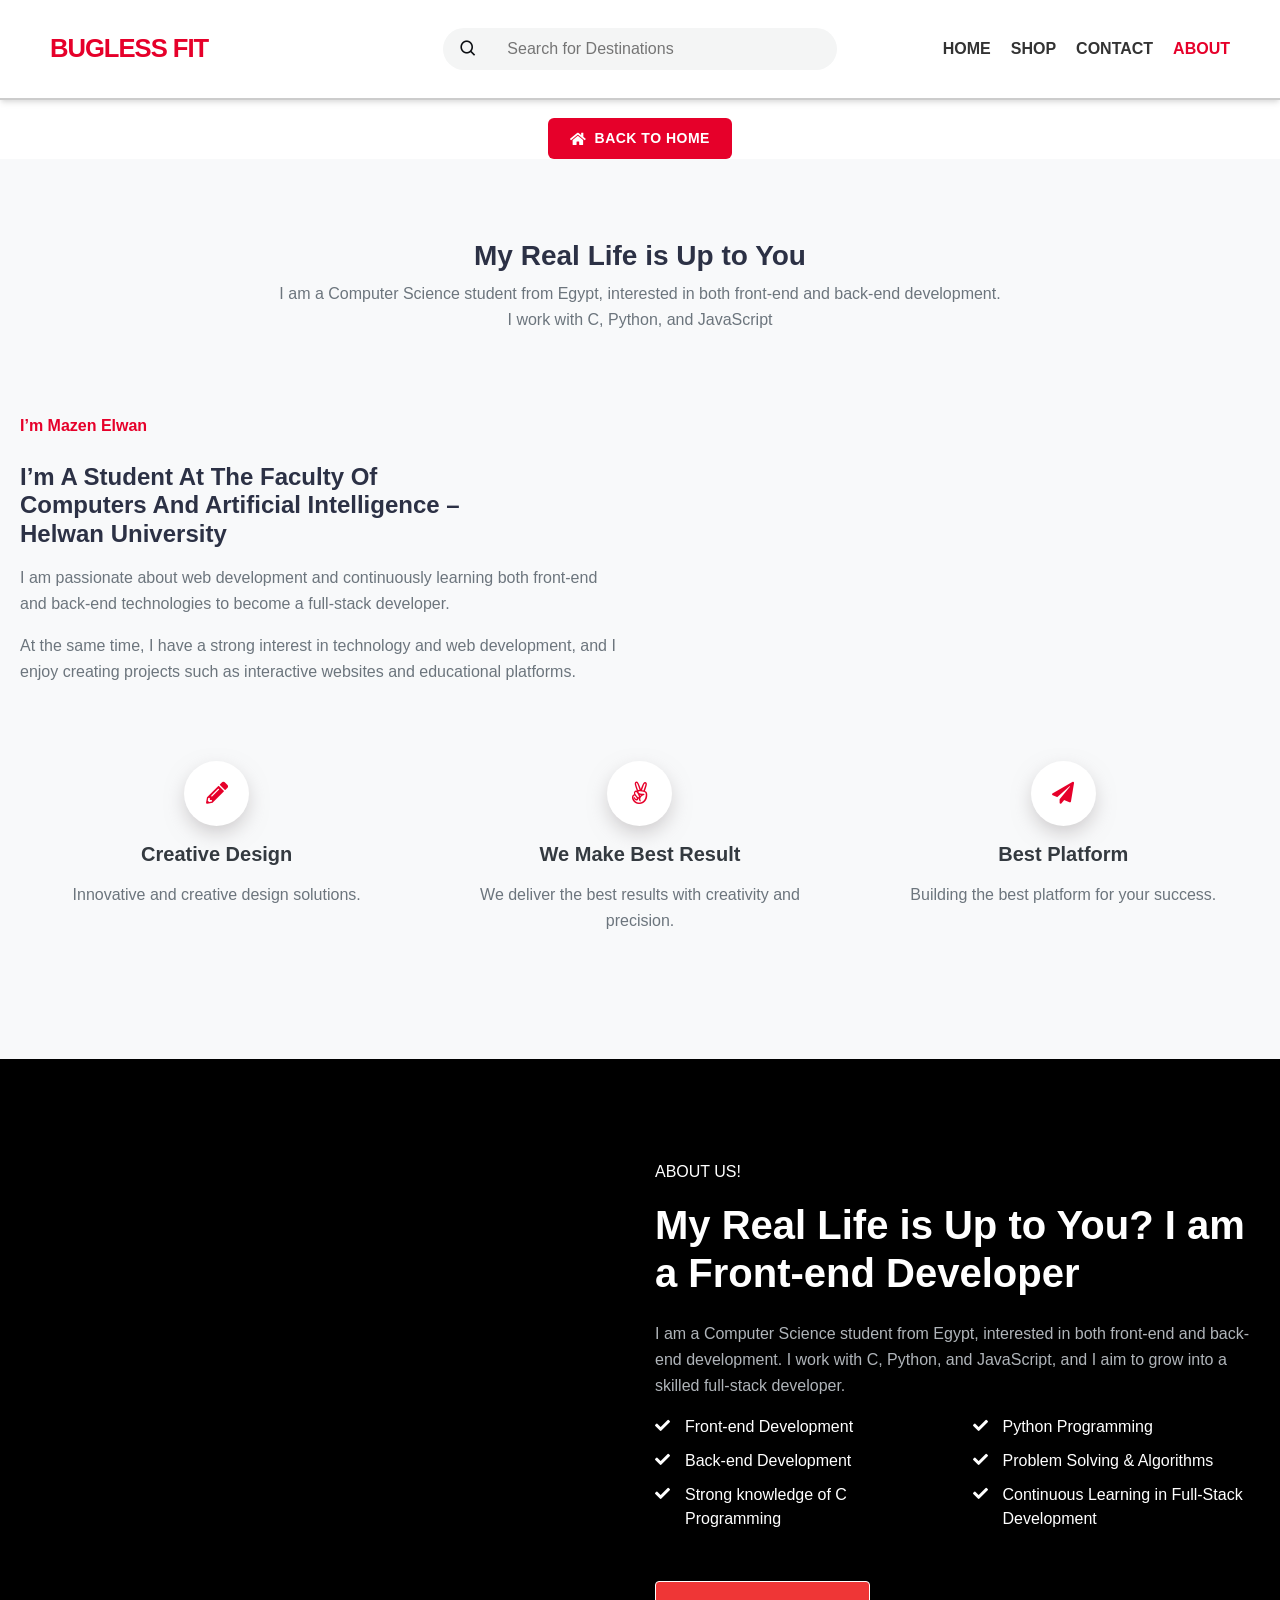
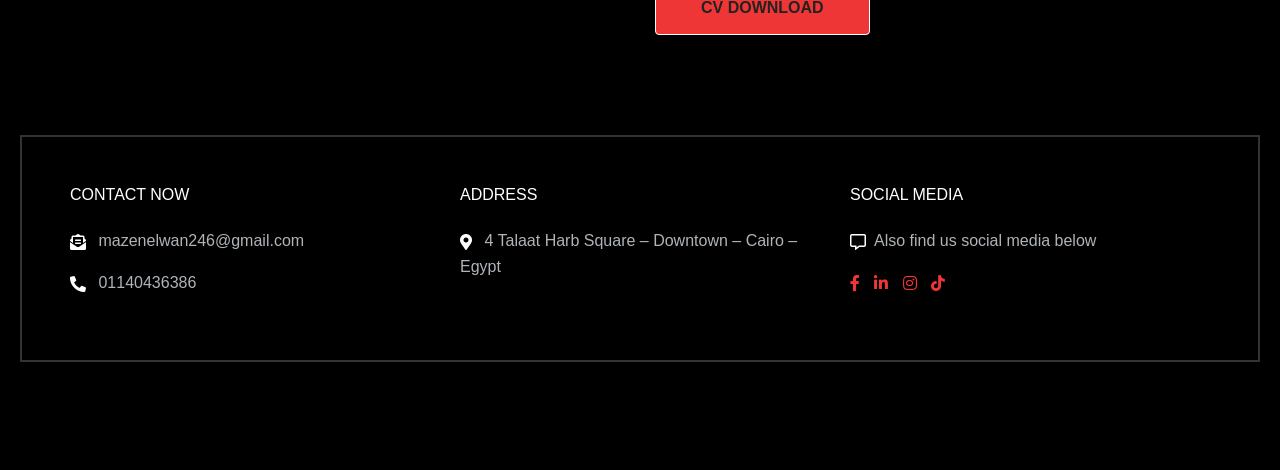
==== commit d1f59847: "Add files via upload" ====
--- a/about.html
+++ b/about.html
@@ -51,7 +51,7 @@
 </header>
 
 <div class="home-btn-wrap">
-   <a href="index.html" class="home-btn"><i class="fas fa-home"></i> Back to Home</a>
+   <a href="home.html" class="home-btn"><i class="fas fa-home"></i> Back to Home</a>
 </div>
 
 
@@ -96,7 +96,7 @@
                     </div>
                     <div class="col-lg-6">
                         <div class="img_about mt-3">
-                            <img src="WhatsApp Image 2025-09-28 at 07.29.37_52263063.jpg" alt="" class="img-fluid mx-auto d-block">
+                            <img src="images/WhatsApp Image 2025-09-28 at 07.29.37_52263063.jpg" alt="" class="img-fluid mx-auto d-block">
                         </div>
                     </div>
                 </div>
--- a/about.css
+++ b/about.css
@@ -967,9 +967,6 @@
   .header {
     padding: 12px 15px;
   }
-  .container {
-    padding: 0 1rem;
-  }
 }
 
 @media (max-width: 430px) {
@@ -1079,3 +1076,30 @@
     font-size: 14px;
   }
 }
+
+/* ============================================
+   Scale down oversized desktop spacing on mobile
+   for the shared dark "About/Contact" footer block.
+   Only spacing changes; content/design untouched.
+   ============================================ */
+@media (max-width: 767px) {
+  #about-section.p-100 {
+    padding-top: 40px;
+    padding-bottom: 40px;
+  }
+  .about-info-wrap.p-100 {
+    padding-top: 30px;
+    padding-bottom: 30px;
+  }
+}
+
+@media (max-width: 430px) {
+  #about-section.p-100 {
+    padding-top: 28px;
+    padding-bottom: 28px;
+  }
+  .about-info-wrap.p-100 {
+    padding-top: 20px;
+    padding-bottom: 20px;
+  }
+}
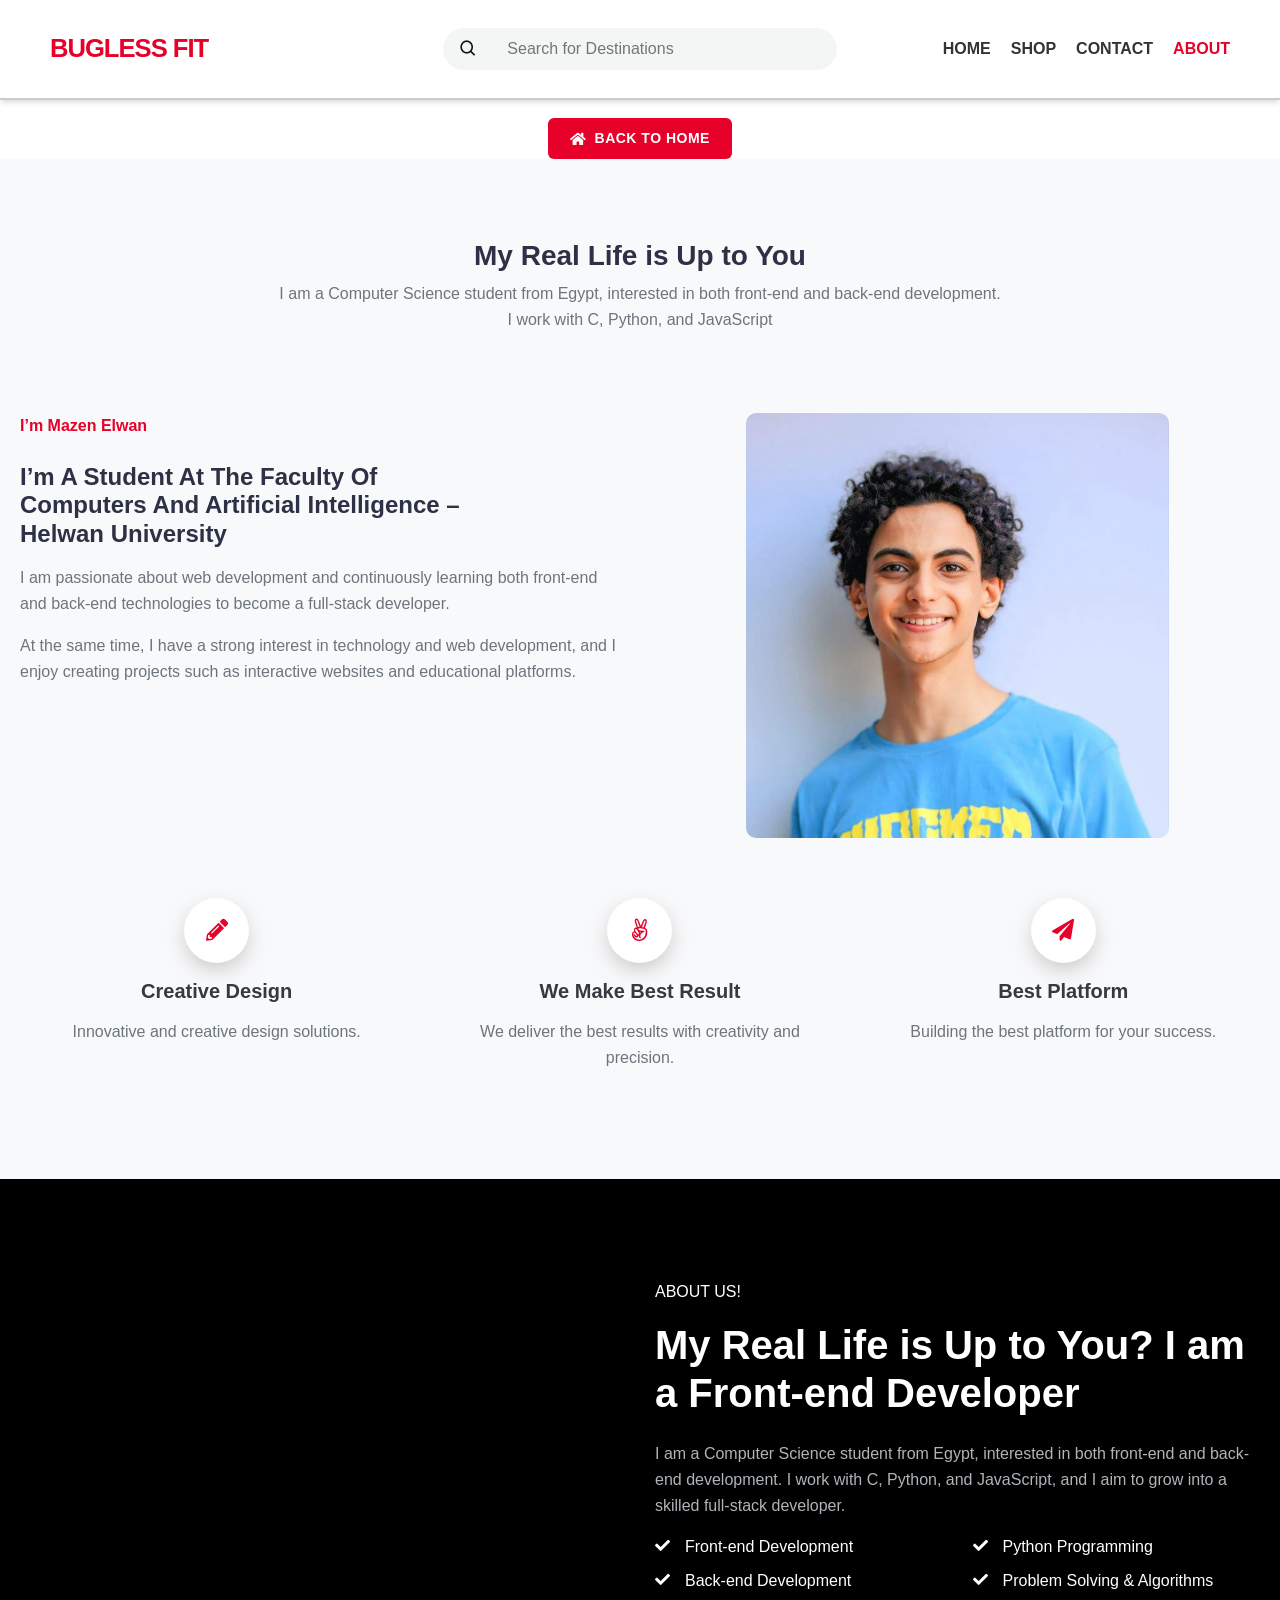
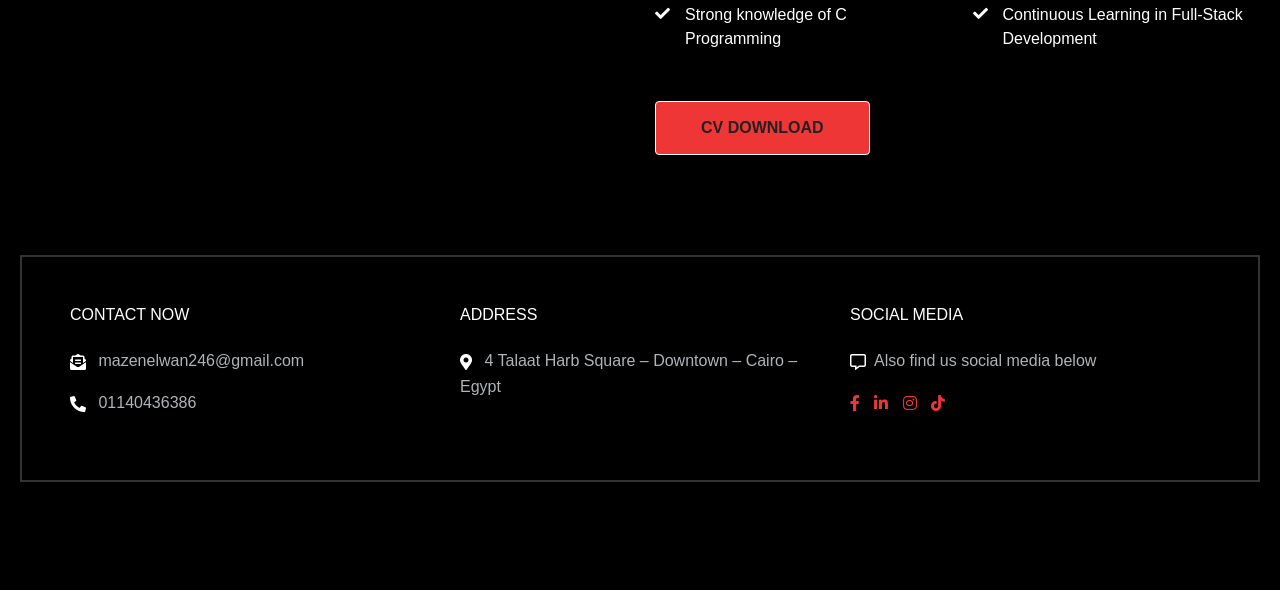
==== commit 1692ec46: "Update about.html" ====
--- a/about.html
+++ b/about.html
@@ -34,7 +34,7 @@
 
 <div class="menu" id="menu">
 <ul class="menu-inner">
-<li class="menu-item"><a href="home.html" class="menu-link">HOME</a></li>
+<li class="menu-item"><a href="index.html" class="menu-link">HOME</a></li>
 <li class="menu-item"><a href="shop2.html" class="menu-link">SHOP</a></li>
 <li class="menu-item"><a href="contact.html" class="menu-link">CONTACT</a></li>
 <li class="menu-item"><a href="about.html" class="menu-link active">ABOUT</a></li>
@@ -51,7 +51,7 @@
 </header>
 
 <div class="home-btn-wrap">
-   <a href="home.html" class="home-btn"><i class="fas fa-home"></i> Back to Home</a>
+   <a href="index.html" class="home-btn"><i class="fas fa-home"></i> Back to Home</a>
 </div>
 
 
@@ -96,7 +96,7 @@
                     </div>
                     <div class="col-lg-6">
                         <div class="img_about mt-3">
-                            <img src="images/WhatsApp Image 2025-09-28 at 07.29.37_52263063.jpg" alt="" class="img-fluid mx-auto d-block">
+                            <img src="WhatsApp Image 2025-09-28 at 07.29.37_52263063.jpg" alt="" class="img-fluid mx-auto d-block">
                         </div>
                     </div>
                 </div>
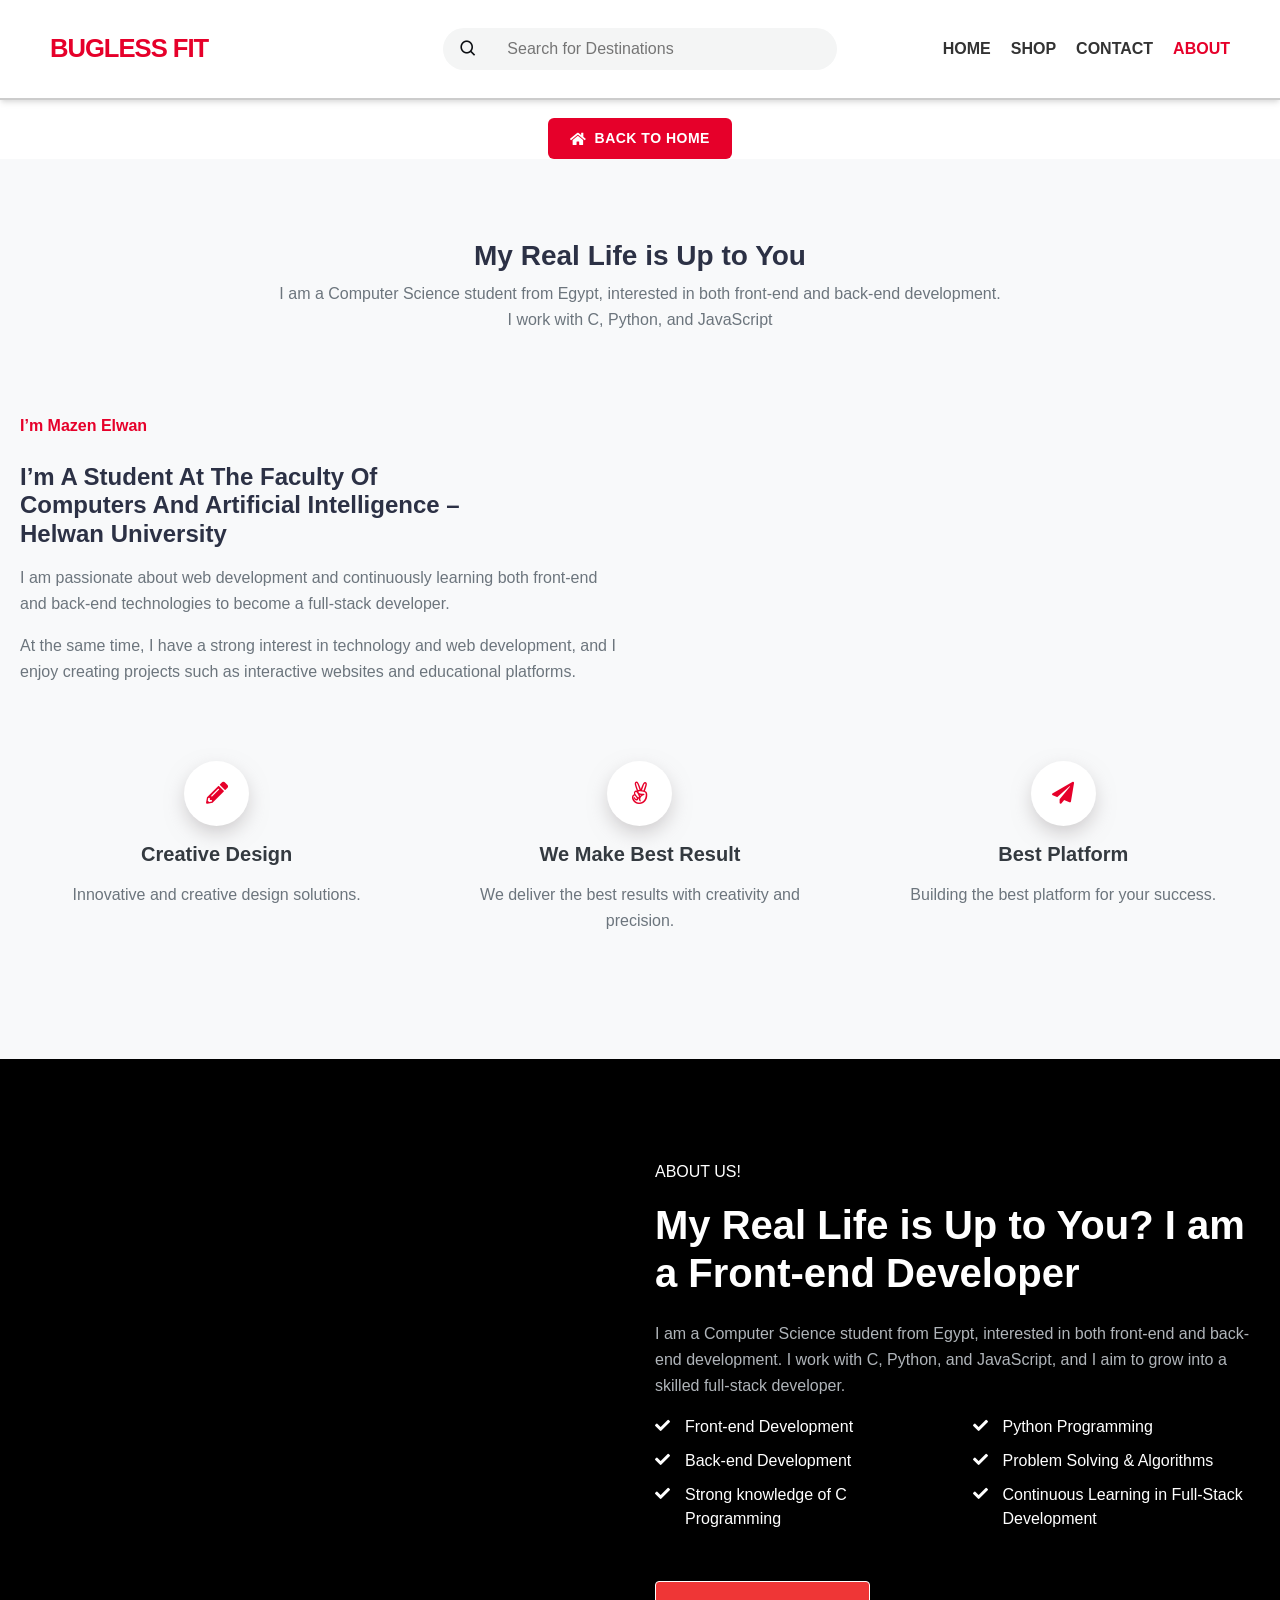
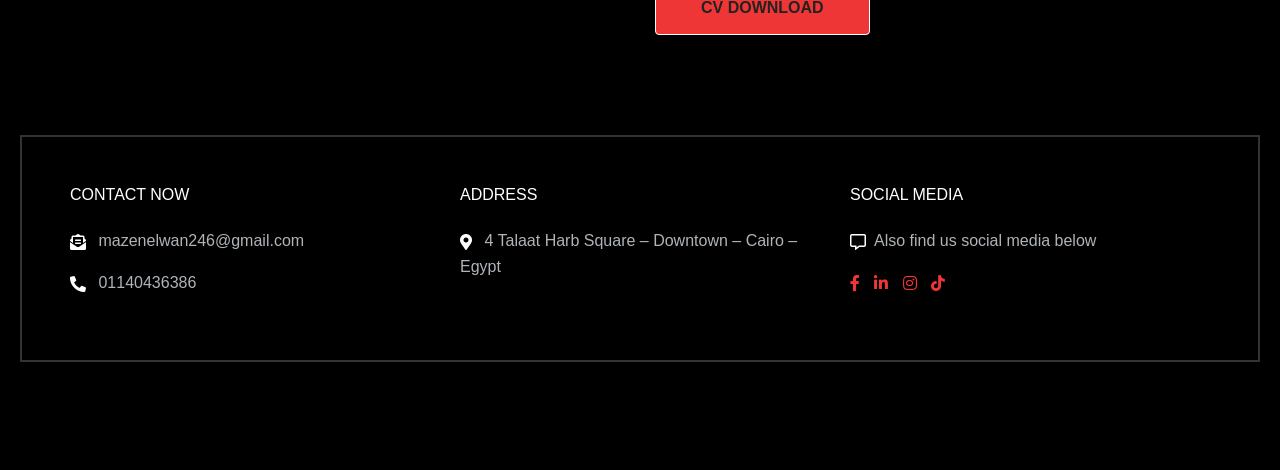
==== commit f40871a2: "Add files via upload" ====
--- a/about.html
+++ b/about.html
@@ -24,7 +24,7 @@
 
 <header class="header" id="header">
 <nav class="navbar container">
-<a href="#" class="brand">Bugless Fit</a>
+<a href="home.html" class="brand">Bugless Fit</a>
 <div class="search">
 <form class="search-form">
 <i class="bx bx-search search-icon"></i>
@@ -34,7 +34,7 @@
 
 <div class="menu" id="menu">
 <ul class="menu-inner">
-<li class="menu-item"><a href="index.html" class="menu-link">HOME</a></li>
+<li class="menu-item"><a href="home.html" class="menu-link">HOME</a></li>
 <li class="menu-item"><a href="shop2.html" class="menu-link">SHOP</a></li>
 <li class="menu-item"><a href="contact.html" class="menu-link">CONTACT</a></li>
 <li class="menu-item"><a href="about.html" class="menu-link active">ABOUT</a></li>
@@ -51,7 +51,7 @@
 </header>
 
 <div class="home-btn-wrap">
-   <a href="index.html" class="home-btn"><i class="fas fa-home"></i> Back to Home</a>
+   <a href="home.html" class="home-btn"><i class="fas fa-home"></i> Back to Home</a>
 </div>
 
 
@@ -96,7 +96,7 @@
                     </div>
                     <div class="col-lg-6">
                         <div class="img_about mt-3">
-                            <img src="WhatsApp Image 2025-09-28 at 07.29.37_52263063.jpg" alt="" class="img-fluid mx-auto d-block">
+                            <img src="images/WhatsApp Image 2025-09-28 at 07.29.37_52263063.jpg" alt="" class="img-fluid mx-auto d-block">
                         </div>
                     </div>
                 </div>
--- a/about.css
+++ b/about.css
@@ -1103,3 +1103,17 @@
     padding-bottom: 20px;
   }
 }
+
+/* ============================================
+   FOOTER TEXT OVERFLOW FIX
+   Long unbroken strings (e.g. the e-mail address)
+   have no spaces to wrap on, so in the 2-up mobile
+   grid they can overflow their ~140px column.
+   Let them break instead.
+   ============================================ */
+.about-info-wrap .row a,
+.about-info-wrap .row p,
+.about-info-wrap .row span {
+  overflow-wrap: break-word;
+  word-break: break-word;
+}
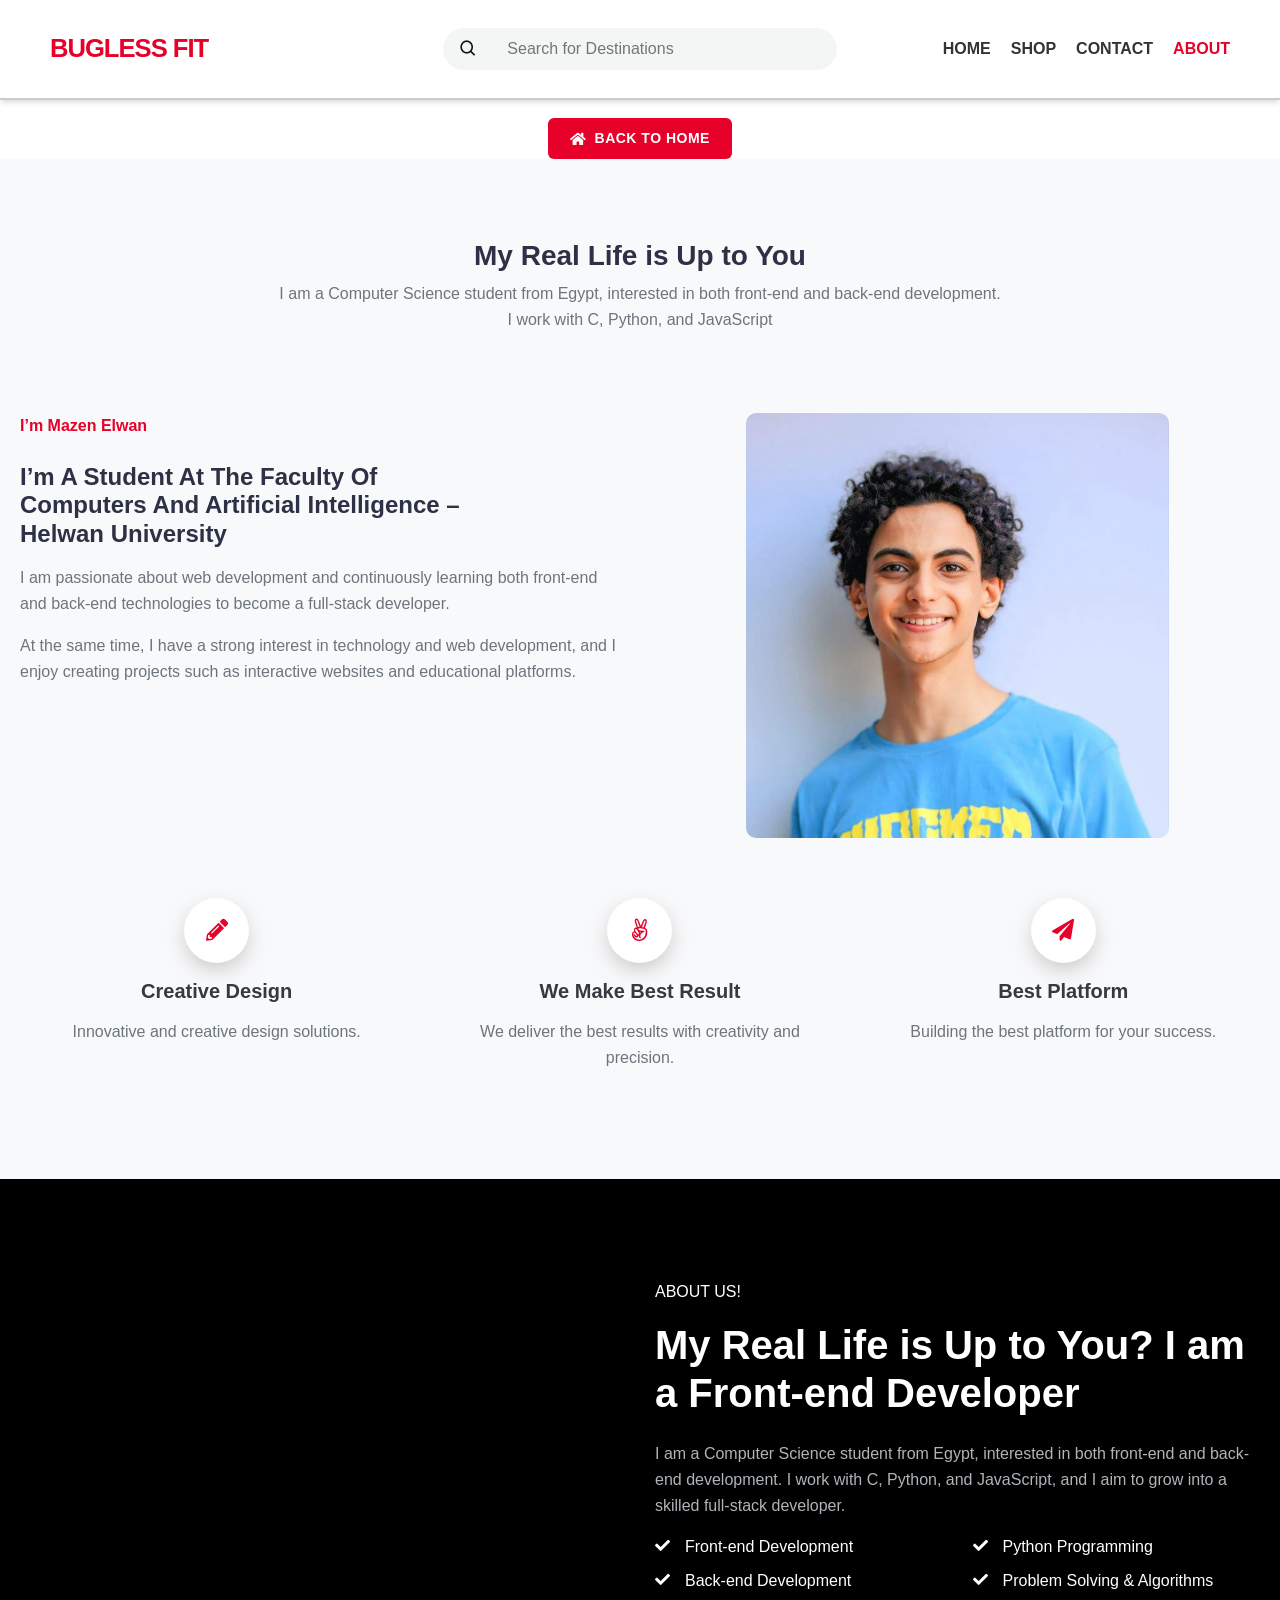
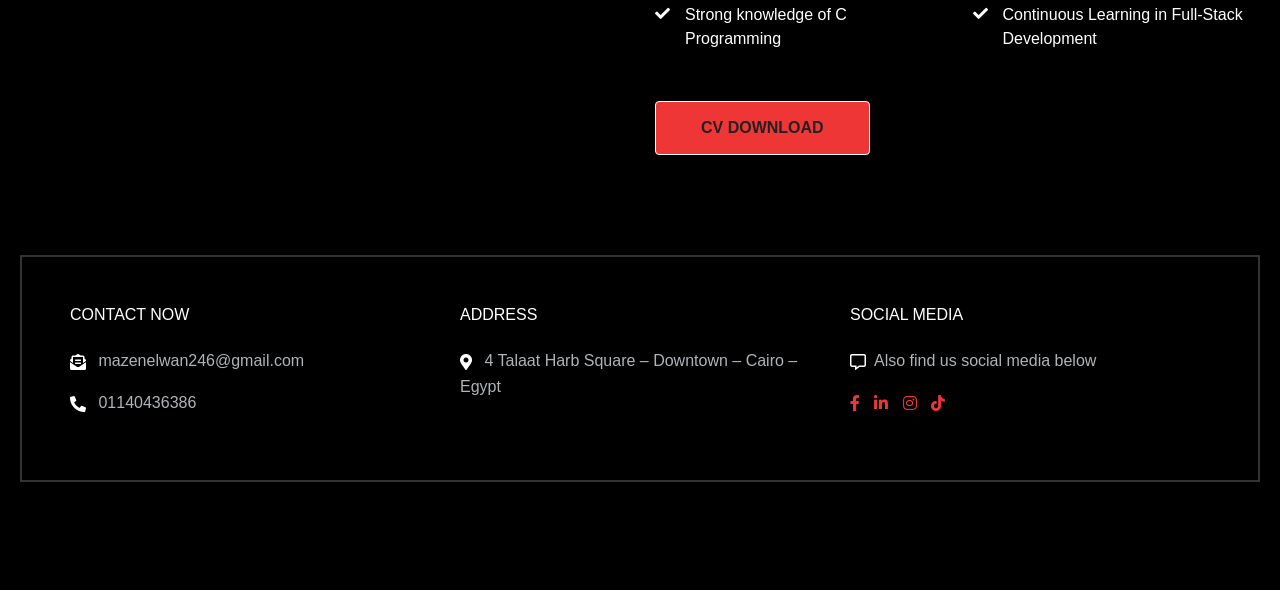
==== commit 0c3342da: "Update about.html" ====
--- a/about.html
+++ b/about.html
@@ -34,7 +34,7 @@
 
 <div class="menu" id="menu">
 <ul class="menu-inner">
-<li class="menu-item"><a href="home.html" class="menu-link">HOME</a></li>
+<li class="menu-item"><a href="index.html" class="menu-link">HOME</a></li>
 <li class="menu-item"><a href="shop2.html" class="menu-link">SHOP</a></li>
 <li class="menu-item"><a href="contact.html" class="menu-link">CONTACT</a></li>
 <li class="menu-item"><a href="about.html" class="menu-link active">ABOUT</a></li>
@@ -51,7 +51,7 @@
 </header>
 
 <div class="home-btn-wrap">
-   <a href="home.html" class="home-btn"><i class="fas fa-home"></i> Back to Home</a>
+   <a href="index.html" class="home-btn"><i class="fas fa-home"></i> Back to Home</a>
 </div>
 
 
@@ -96,7 +96,7 @@
                     </div>
                     <div class="col-lg-6">
                         <div class="img_about mt-3">
-                            <img src="images/WhatsApp Image 2025-09-28 at 07.29.37_52263063.jpg" alt="" class="img-fluid mx-auto d-block">
+                            <img src="WhatsApp Image 2025-09-28 at 07.29.37_52263063.jpg" alt="" class="img-fluid mx-auto d-block">
                         </div>
                     </div>
                 </div>
